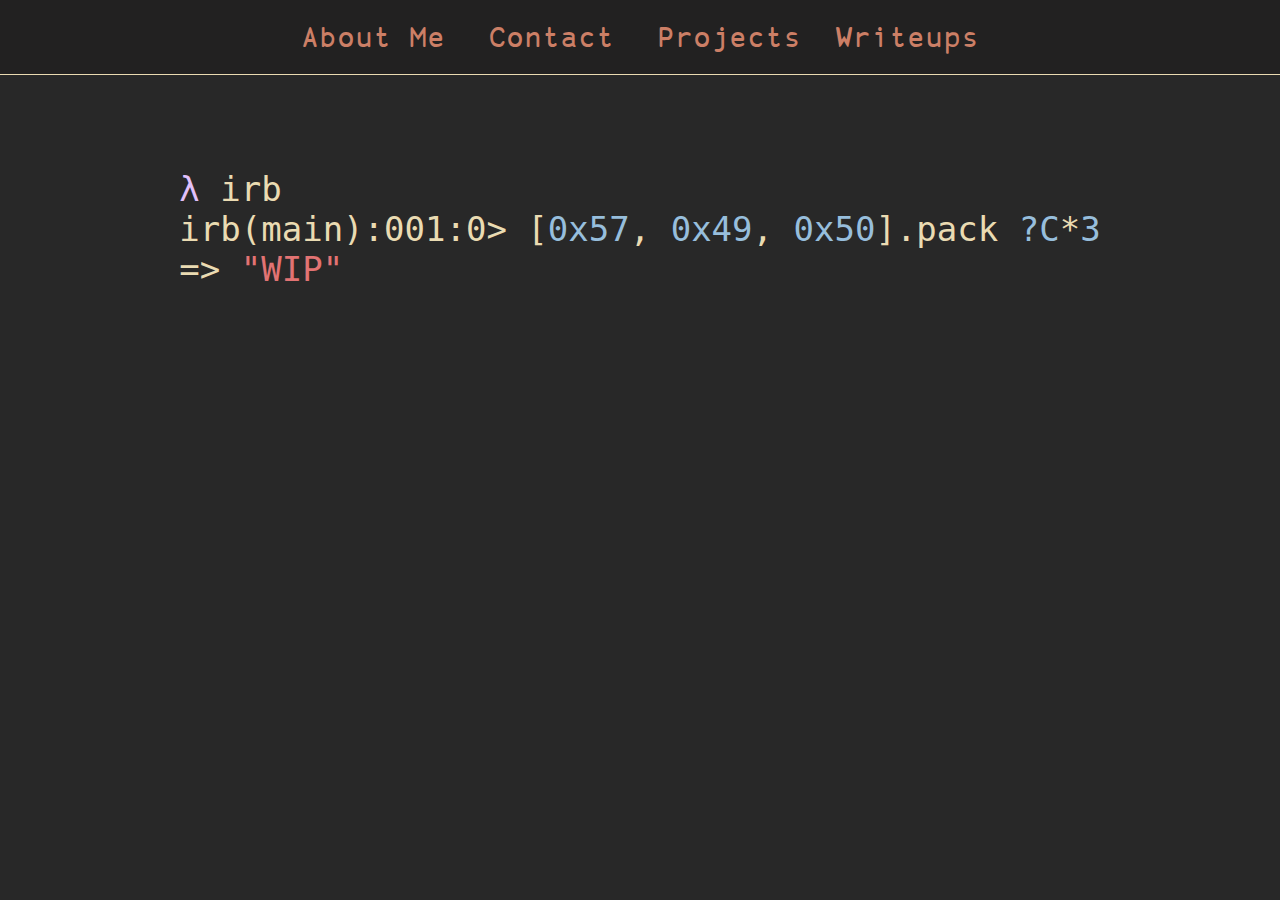
==== contact.html @ 115e6501 "beep boop" ====
<!DOCTYPE html>

<html lang="en">
<head>
    <meta charset="UTF-8">
    <title>⠀</title>
    <link rel="shortcut icon" href="x.ico"/>
    <link rel="stylesheet" href="./style.css">
</head>

<body>
    <header>
        <div> <a href="./index.html">About Me</a> </div>
        <div> <a href="./contact.html">Contact</a> </div>
        <div> <a href="./projects.html">Projects</a> </div>
        <div> <a href="./writeups.html">Writeups</a> </div>
    </header>
    <div class="snippet">
        <pre><code class="prompt">λ</code> irb<br>irb(main):001:0> [<code class="literal">0x57</code>, <code class="literal">0x49</code>, <code class="literal">0x50</code>].pack <code class="literal">?C</code>*<code class="literal">3</code><br>=> <code class="str">"WIP"</code></pre>
    </div>
</body>
</html>
---- style.css ----
@font-face {
  font-family: 'BQN386 Unicode';
  src: url('./fonts/BQN386.woff2') format('woff2'),
      url('./fonts/BQN386.woff') format('woff'),
      url('./fonts/BQN386.ttf') format('truetype');
  font-weight: normal;
  font-style: normal;
  font-display: swap;
}

:root {
    --color-bg: #282828;
    --color-fg: #EADBB2;
    --color-link: #CC7F66;
    --color-link-visited: #668F8B;
    --color-link-hover: #FA7921;
}


header {
  background-color: #222121;
  font-size: 30px;
  text-align: center;
  border-bottom: 1px solid;
  padding: 20px 0 20px 0;
}

header>div {
  display:inline-block;
  width: 15%;
  max-width: 160px;
}

header a {
  color: var(--color-link);
  text-decoration: none;
}

html, body {
  background: var(--color-bg);
  color: var(--color-fg);
  font-family: "BQN386 Unicode";
  height: 100%;
  width: 100%;
  margin: 0;
  padding: 0;
}

.snippet {
  display: flex;
  flex-direction: column;
  align-items: center;
  font-size: 34px;
  padding-top: 60px;
}

code.literal { color: #97BEDC; }
code.str { color: #E27373; }
code.prompt { color: #E1C0FA; }
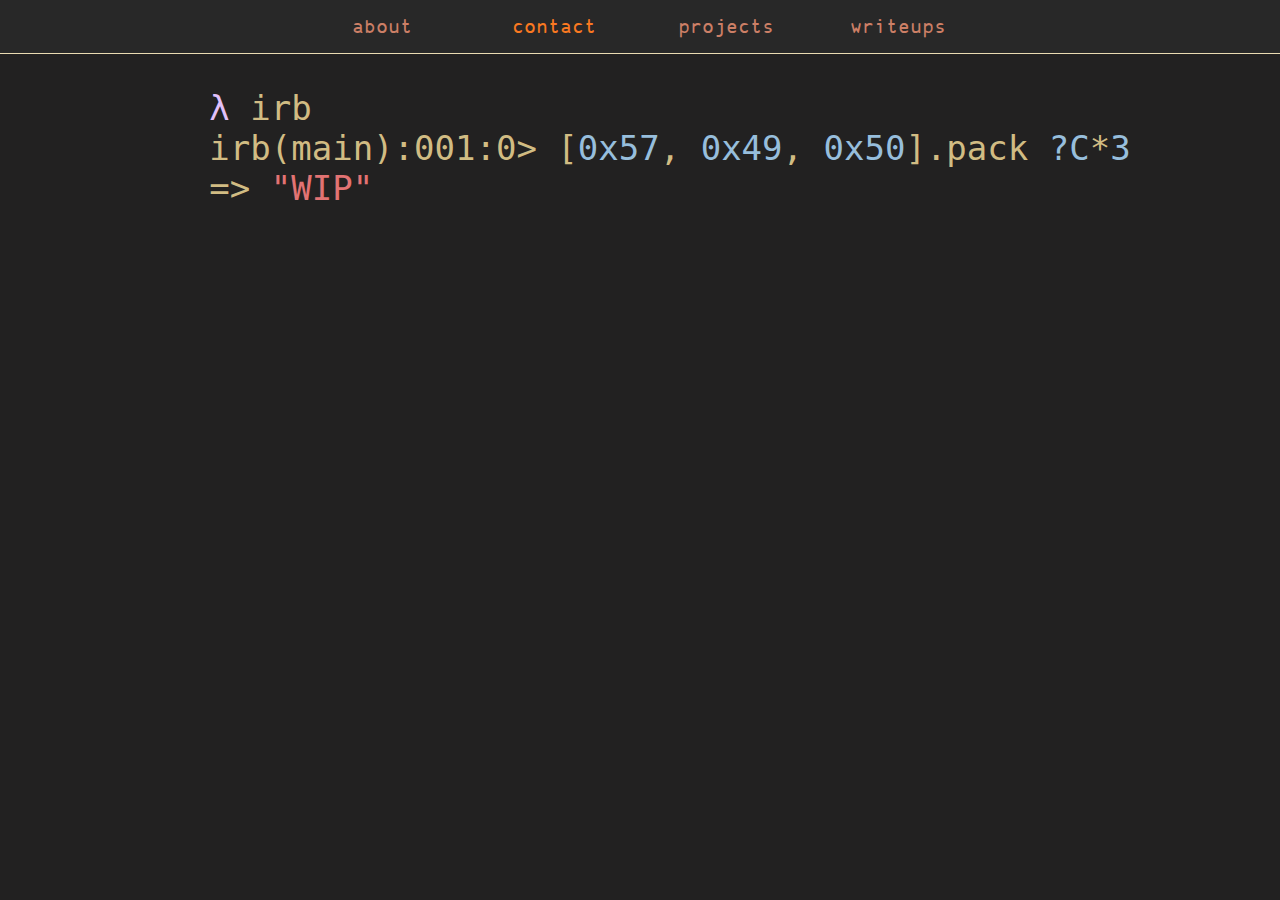
==== commit b32f1f88: "update about page and other things" ====
--- a/contact.html
+++ b/contact.html
@@ -4,16 +4,16 @@
 <head>
     <meta charset="UTF-8">
     <title>⠀</title>
-    <link rel="shortcut icon" href="x.ico"/>
+    <link rel="shortcut icon" href="chedda.ico"/>
     <link rel="stylesheet" href="./style.css">
 </head>
 
 <body>
     <header>
-        <div> <a href="./index.html">About Me</a> </div>
-        <div> <a href="./contact.html">Contact</a> </div>
-        <div> <a href="./projects.html">Projects</a> </div>
-        <div> <a href="./writeups.html">Writeups</a> </div>
+        <div> <a href="./">about</a> </div>
+        <div> <a href="./contact" class="current">contact</a> </div>
+        <div> <a href="./projects">projects</a> </div>
+        <div> <a href="./writeups">writeups</a> </div>
     </header>
     <div class="snippet">
         <pre><code class="prompt">λ</code> irb<br>irb(main):001:0> [<code class="literal">0x57</code>, <code class="literal">0x49</code>, <code class="literal">0x50</code>].pack <code class="literal">?C</code>*<code class="literal">3</code><br>=> <code class="str">"WIP"</code></pre>
--- a/style.css
+++ b/style.css
@@ -9,20 +9,22 @@
 }
 
 :root {
-    --color-bg: #282828;
-    --color-fg: #EADBB2;
-    --color-link: #CC7F66;
-    --color-link-visited: #668F8B;
-    --color-link-hover: #FA7921;
+  --header-bg: #282828;
+  --bg: #222121;
+  --fg: #EADBB2;
+  --link: #CC7F66;
+  /* --color-link-visited: #668F8B; */
+  --link-hover: #FA7921;
+
+  --main-font: 'BQN386 Unicode';
 }
 
-
 header {
-  background-color: #222121;
-  font-size: 30px;
+  background-color: var(--header-bg);
+  font-size: 20px;
   text-align: center;
   border-bottom: 1px solid;
-  padding: 20px 0 20px 0;
+  padding: 15px 0;
 }
 
 header>div {
@@ -32,13 +34,35 @@
 }
 
 header a {
-  color: var(--color-link);
+  color: var(--link);
   text-decoration: none;
 }
 
-html, body {
+a {
+  color: var(--link);
+  display: contents underline;
+}
+
+a:hover, a.current { color: var(--link-hover); }
+
+/* html {
   background: var(--color-bg);
   color: var(--color-fg);
+  font-family: var(--main-font);
+}
+
+body {
+  display: grid;
+  justify-content: center;
+  height: 100%;
+  width: 100%;
+  margin: 0;
+  padding: 0;
+} */
+
+html, body {
+  background: var(--bg);
+  color: var(--fg);
   font-family: "BQN386 Unicode";
   height: 100%;
   width: 100%;
@@ -51,9 +75,10 @@
   flex-direction: column;
   align-items: center;
   font-size: 34px;
-  padding-top: 60px;
+  padding-left: 60px;
 }
 
+code, pre { color: #d1bc83; }
 code.literal { color: #97BEDC; }
 code.str { color: #E27373; }
 code.prompt { color: #E1C0FA; }
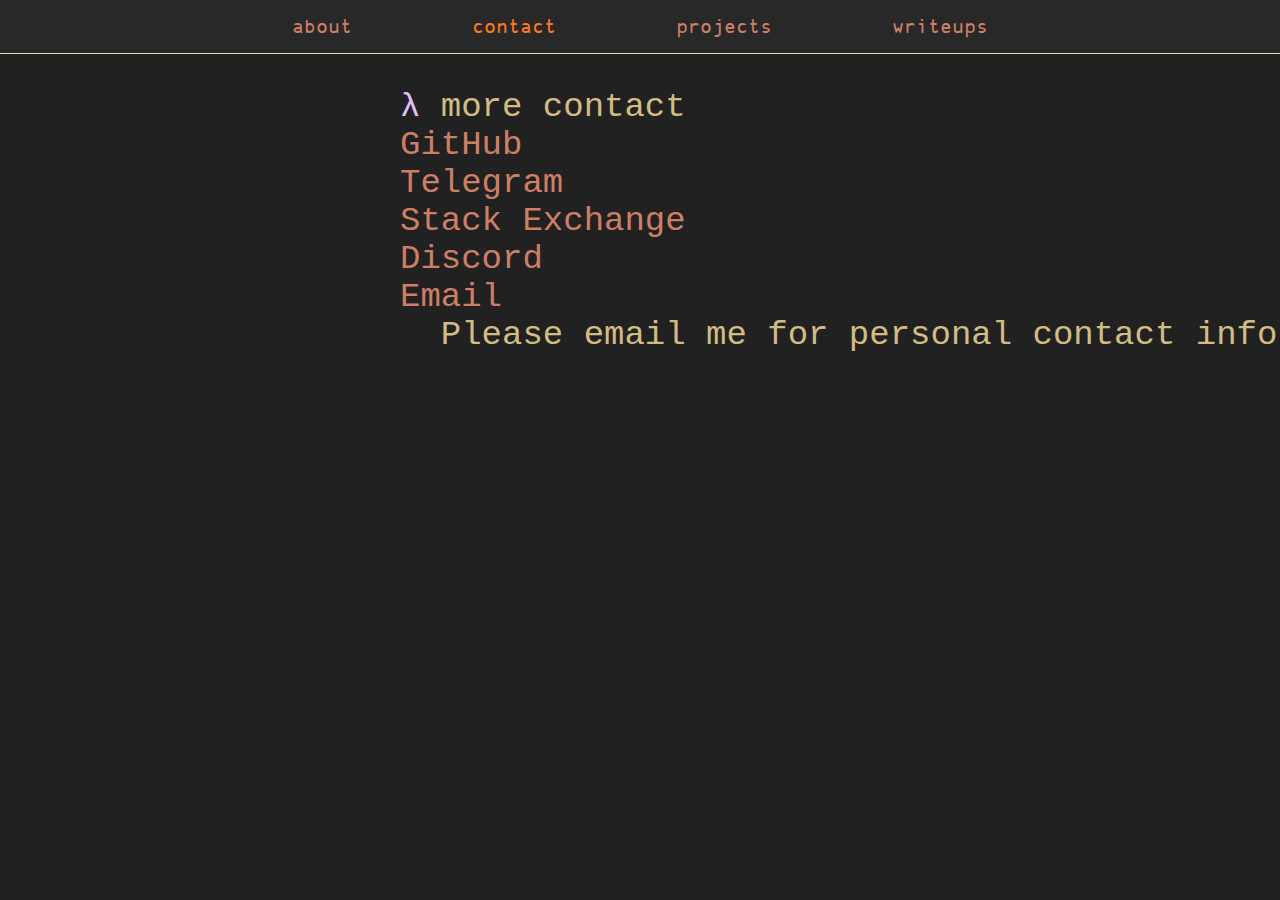
==== commit c91406a6: "add artists, better header, cleaner code, and silly WIP code" ====
--- a/contact.html
+++ b/contact.html
@@ -3,20 +3,29 @@
 <html lang="en">
 <head>
     <meta charset="UTF-8">
-    <title>⠀</title>
+    <title>contact</title>
     <link rel="shortcut icon" href="chedda.ico"/>
     <link rel="stylesheet" href="./style.css">
 </head>
 
 <body>
     <header>
-        <div> <a href="./">about</a> </div>
-        <div> <a href="./contact" class="current">contact</a> </div>
-        <div> <a href="./projects">projects</a> </div>
-        <div> <a href="./writeups">writeups</a> </div>
+        <div>
+            <div class="h-a"> <a href="./">about</a> </div>
+            <div class="h-a"> <a href="./contact" class="current">contact</a> </div>
+            <div class="h-a"> <a href="./projects">projects</a> </div>
+            <div class="h-a"> <a href="./writeups">writeups</a> </div>
+        </div>
     </header>
     <div class="snippet">
-        <pre><code class="prompt">λ</code> irb<br>irb(main):001:0> [<code class="literal">0x57</code>, <code class="literal">0x49</code>, <code class="literal">0x50</code>].pack <code class="literal">?C</code>*<code class="literal">3</code><br>=> <code class="str">"WIP"</code></pre>
+<pre><code class="prompt">λ</code> more contact
+<a href="https://github.com/4hg">GitHub</a>
+<a href="https://t.me/suhthern">Telegram</a>
+<a href="https://codegolf.stackexchange.com/users/110888/south?tab=profile">Stack Exchange</a>
+<a href="https://discord.com/users/768182477449592832">Discord</a>
+<a href="mailto:south@airmail.cc">Email</a>
+  Please email me for personal contact information
+</pre>
     </div>
 </body>
 </html>
--- a/style.css
+++ b/style.css
@@ -19,6 +19,16 @@
   --main-font: 'BQN386 Unicode';
 }
 
+html, body {
+  background: var(--bg);
+  color: var(--fg);
+  font-family: var(--main-font);
+  height: 100%;
+  width: 100%;
+  margin: 0;
+  padding: 0;
+}
+
 header {
   background-color: var(--header-bg);
   font-size: 20px;
@@ -27,58 +37,33 @@
   padding: 15px 0;
 }
 
-header>div {
-  display:inline-block;
-  width: 15%;
-  max-width: 160px;
+header div {
+  display: flex;
+  justify-content: center;
+  flex-wrap: wrap;
 }
 
-header a {
+header div.h-a { padding: 0 60px; }
+
+a {
   color: var(--link);
   text-decoration: none;
 }
 
-a {
-  color: var(--link);
-  display: contents underline;
-}
-
 a:hover, a.current { color: var(--link-hover); }
-
-/* html {
-  background: var(--color-bg);
-  color: var(--color-fg);
-  font-family: var(--main-font);
-}
-
-body {
-  display: grid;
-  justify-content: center;
-  height: 100%;
-  width: 100%;
-  margin: 0;
-  padding: 0;
-} */
-
-html, body {
-  background: var(--bg);
-  color: var(--fg);
-  font-family: "BQN386 Unicode";
-  height: 100%;
-  width: 100%;
-  margin: 0;
-  padding: 0;
-}
 
 .snippet {
   display: flex;
   flex-direction: column;
-  align-items: center;
+  align-items: left;
   font-size: 34px;
-  padding-left: 60px;
+  padding-left: 400px;
 }
 
 code, pre { color: #d1bc83; }
 code.literal { color: #97BEDC; }
 code.str { color: #E27373; }
 code.prompt { color: #E1C0FA; }
+code.global { color: #94B979; }
+code.verb { color: #7066c7; }
+code.adverb { color: #FF802D; }
